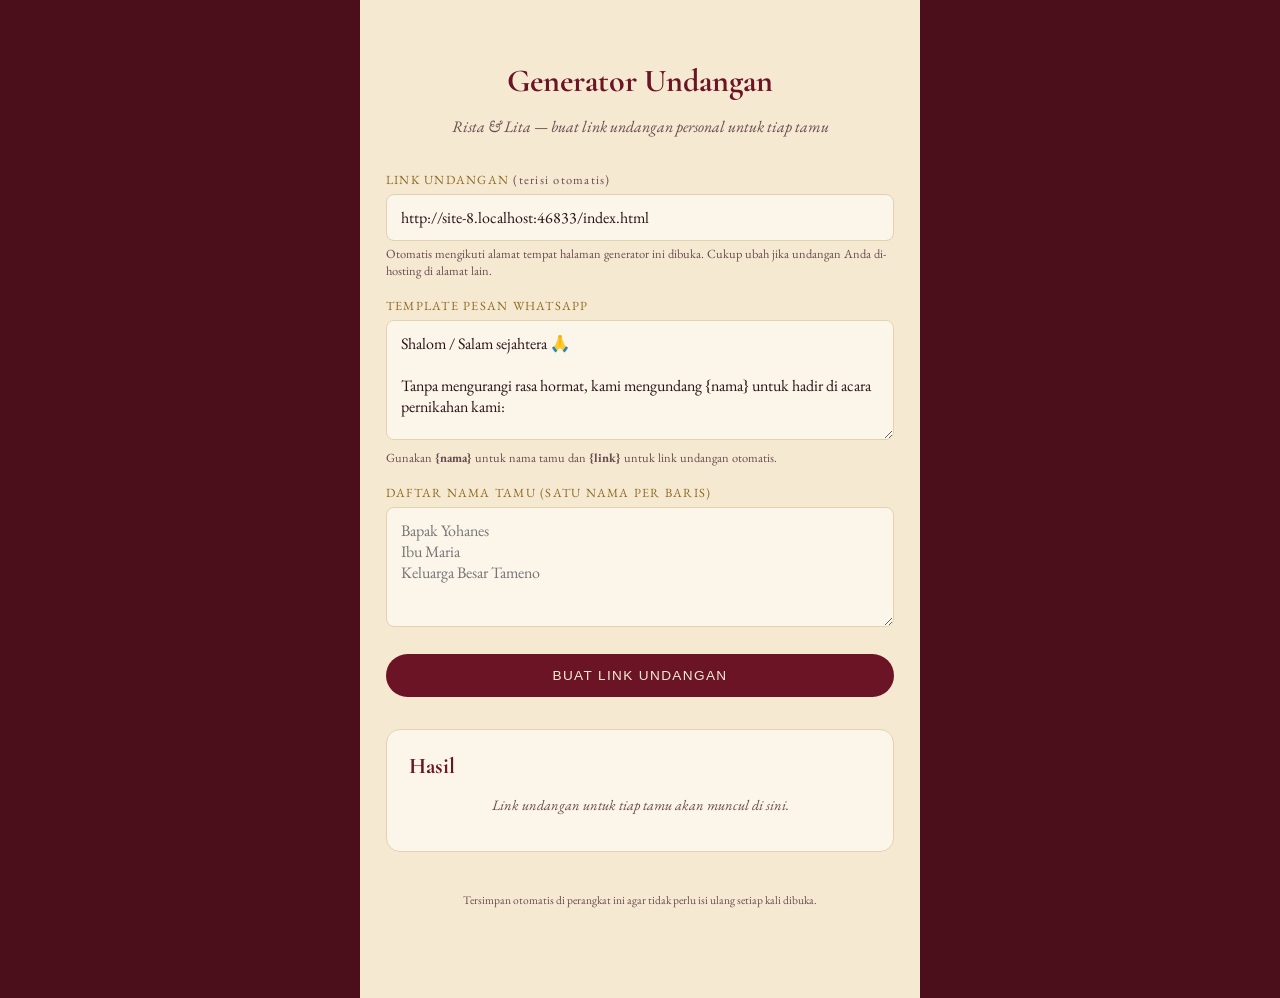
==== generator.html @ 21347a0d "Add files via upload" ====
<!DOCTYPE html>
<html lang="id">
<head>
<meta charset="UTF-8">
<meta name="viewport" content="width=device-width, initial-scale=1">
<title>Generator Undangan — Rista &amp; Lita</title>
<link rel="preconnect" href="https://fonts.googleapis.com">
<link href="https://fonts.googleapis.com/css2?family=Cormorant+Garamond:wght@600;700&family=EB+Garamond:wght@400;500&display=swap" rel="stylesheet">
<style>
  :root{
    --maroon-deep:#4A0F1A; --maroon-mid:#6B1426;
    --cream:#F5E9D2; --cream-soft:#FCF6EA; --cream-line:#E3D2B0;
    --gold:#C9A24D; --gold-bright:#EBD8A6; --gold-deep:#8F6B25;
    --ink:#2B1418; --ink-soft:#6A4B4F;
    --font-display:'Cormorant Garamond',serif; --font-body:'EB Garamond',serif;
  }
  *{ box-sizing:border-box; }
  body{
    margin:0; font-family:var(--font-body); background:var(--maroon-deep); color:var(--ink);
    min-height:100vh;
  }
  .wrap{ max-width:560px; margin:0 auto; background:var(--cream); min-height:100vh; padding:40px 26px 80px; }
  h1{ font-family:var(--font-display); text-align:center; color:var(--maroon-mid); font-size:2rem; margin-bottom:4px; }
  .sub{ text-align:center; color:var(--ink-soft); font-style:italic; margin-bottom:34px; }
  label{ font-size:.78rem; letter-spacing:.1em; text-transform:uppercase; color:var(--gold-deep); display:block; margin:18px 0 6px; }
  input, textarea{
    width:100%; font-family:var(--font-body); font-size:1rem;
    padding:12px 14px; border:1px solid var(--cream-line); border-radius:8px; background:var(--cream-soft); color:var(--ink);
  }
  textarea{ min-height:120px; resize:vertical; }
  .hint{ font-size:.78rem; color:var(--ink-soft); margin-top:4px; }
  .card{
    background:var(--cream-soft); border:1px solid var(--cream-line); border-radius:14px;
    padding:22px; margin-top:32px;
  }
  .card h2{ font-family:var(--font-display); color:var(--maroon-mid); margin:0 0 6px; font-size:1.4rem; }
  .result-list{ display:flex; flex-direction:column; gap:14px; margin-top:18px; }
  .result-item{
    background:var(--cream); border:1px solid var(--cream-line); border-radius:10px; padding:14px 16px;
  }
  .result-item .name{ font-family:var(--font-display); font-size:1.15rem; color:var(--maroon-mid); }
  .result-item .link{
    display:block; font-size:.82rem; color:var(--ink-soft); word-break:break-all; margin:6px 0 12px;
  }
  .btn-row{ display:flex; gap:8px; flex-wrap:wrap; }
  .btn{
    display:inline-flex; align-items:center; gap:8px; text-decoration:none; cursor:pointer;
    font-size:.8rem; letter-spacing:.04em; padding:9px 16px; border-radius:999px; border:1px solid transparent;
  }
  .btn-wa{ background:#25D366; color:#fff; }
  .btn-copy{ background:transparent; border-color:var(--maroon-mid); color:var(--maroon-mid); }
  .btn-copy.copied{ background:var(--gold); border-color:var(--gold); color:var(--maroon-deep); }
  .btn-generate{
    width:100%; margin-top:22px; background:var(--maroon-mid); color:var(--cream); border:none;
    padding:14px; border-radius:999px; font-size:.85rem; letter-spacing:.1em; text-transform:uppercase; cursor:pointer;
  }
  .empty{ text-align:center; color:var(--ink-soft); font-style:italic; font-size:.9rem; margin-top:16px; }
  .footer-note{ text-align:center; font-size:.72rem; color:var(--ink-soft); margin-top:40px; }
</style>
</head>
<body>
<div class="wrap">
  <h1>Generator Undangan</h1>
  <p class="sub">Rista &amp; Lita — buat link undangan personal untuk tiap tamu</p>

  <label for="baseUrl">Link Undangan <span id="autoTag" style="text-transform:none;font-weight:normal;color:var(--ink-soft);">(terisi otomatis)</span></label>
  <input id="baseUrl" type="url" placeholder="https://undangan-rista-lita.com/index.html">
  <div class="hint">Otomatis mengikuti alamat tempat halaman generator ini dibuka. Cukup ubah jika undangan Anda di-hosting di alamat lain.</div>

  <label for="waMessage">Template Pesan WhatsApp</label>
  <textarea id="waMessage">Shalom / Salam sejahtera 🙏

Tanpa mengurangi rasa hormat, kami mengundang {nama} untuk hadir di acara pernikahan kami:

*Rista & Lita*
Rabu, 14 Oktober 2026
Pemberkatan: 10.00 WITA — GMIT Mizpa Tetebudale
Resepsi: 18.00 WITA — Rumah Bpk. Yefrit Tameno (Alm.), Desa Pukdale (Tetebudale)

Berikut link undangan digital kami, mohon kiranya {nama} berkenan membuka untuk info lengkap acara:
{link}

Merupakan suatu kehormatan dan kebahagiaan bagi kami apabila {nama} berkenan hadir dan memberikan doa restu.

Terima kasih 🙏🤍</textarea>
  <div class="hint">Gunakan <b>{nama}</b> untuk nama tamu dan <b>{link}</b> untuk link undangan otomatis.</div>

  <label for="guestNames">Daftar Nama Tamu (satu nama per baris)</label>
  <textarea id="guestNames" placeholder="Bapak Yohanes&#10;Ibu Maria&#10;Keluarga Besar Tameno"></textarea>

  <button class="btn-generate" id="generateBtn" type="button">Buat Link Undangan</button>

  <div class="card">
    <h2>Hasil</h2>
    <div id="results">
      <p class="empty">Link undangan untuk tiap tamu akan muncul di sini.</p>
    </div>
  </div>

  <p class="footer-note">Tersimpan otomatis di perangkat ini agar tidak perlu isi ulang setiap kali dibuka.</p>
</div>

<script>
  // =====================================================================
  // GANTI DI SINI kalau ingin mengunci link undangan secara pasti.
  // Contoh: "https://websitesaya.github.io/Undangan_Rista_Lita/index.html"
  // Kosongkan ("") kalau ingin link dideteksi otomatis dari alamat halaman
  // generator ini dibuka (biasanya sudah benar dengan sendirinya).
  // =====================================================================
  const DEFAULT_INVITATION_URL = "";

  const baseUrlEl = document.getElementById("baseUrl");
  const waMessageEl = document.getElementById("waMessage");
  const guestNamesEl = document.getElementById("guestNames");
  const resultsEl = document.getElementById("results");
  const generateBtn = document.getElementById("generateBtn");

  // Simpan preferensi di perangkat ini (localStorage) — aman untuk file statis biasa.
  const STORAGE_KEY = "rista_lita_invite_generator_v1";

  // Deteksi otomatis link index.html berdasarkan alamat generator.html ini dibuka.
  // Contoh: https://domain.com/folder/generator.html -> https://domain.com/folder/index.html
  function detectBaseUrl(){
    const here = window.location.href.split(/[?#]/)[0]; // buang query/hash
    if (/generator\.html$/i.test(here)) {
      return here.replace(/generator\.html$/i, "index.html");
    }
    // fallback: ganti file terakhir di path dengan index.html
    return here.replace(/[^/]*$/, "index.html");
  }

  function restore(){
    let saved = {};
    try{ saved = JSON.parse(localStorage.getItem(STORAGE_KEY) || "{}"); }catch(e){}

    const autoUrl = detectBaseUrl();
    const isLocalFile = autoUrl.startsWith("file://");

    // Urutan prioritas link undangan:
    // 1) DEFAULT_INVITATION_URL kalau diisi di atas (paling pasti)
    // 2) link yang pernah diubah manual oleh pengguna
    // 3) deteksi otomatis dari alamat generator.html ini dibuka
    if (DEFAULT_INVITATION_URL) {
      baseUrlEl.value = DEFAULT_INVITATION_URL;
    } else if (saved.baseUrlIsCustom && saved.baseUrl) {
      baseUrlEl.value = saved.baseUrl;
    } else {
      baseUrlEl.value = isLocalFile ? (saved.baseUrl || "") : autoUrl;
    }
    document.getElementById("autoTag").style.display =
      (!DEFAULT_INVITATION_URL && !saved.baseUrlIsCustom && !isLocalFile) ? "inline" : "none";

    if (saved.waMessage) waMessageEl.value = saved.waMessage;
    if (saved.guestNames) guestNamesEl.value = saved.guestNames;
  }
  function persist(){
    const autoUrl = detectBaseUrl();
    localStorage.setItem(STORAGE_KEY, JSON.stringify({
      baseUrl: baseUrlEl.value,
      baseUrlIsCustom: baseUrlEl.value.trim() !== autoUrl,
      waMessage: waMessageEl.value,
      guestNames: guestNamesEl.value
    }));
    document.getElementById("autoTag").style.display = (baseUrlEl.value.trim() === autoUrl) ? "inline" : "none";
  }
  restore();

  generateBtn.addEventListener("click", () => {
    persist();
    const base = baseUrlEl.value.trim();
    const template = waMessageEl.value;
    const names = guestNamesEl.value.split("\n").map(n => n.trim()).filter(Boolean);

    if (!base) { alert("Isi dulu link undangan (base URL) di atas."); return; }
    if (!names.length) { alert("Isi minimal satu nama tamu."); return; }

    resultsEl.innerHTML = names.map((name, i) => {
      const link = `${base}${base.includes("?") ? "&" : "?"}to=${encodeURIComponent(name)}`;
      const text = template.replaceAll("{nama}", name).replaceAll("{link}", link);
      const waLink = `https://wa.me/?text=${encodeURIComponent(text)}`;
      return `
        <div class="result-item">
          <div class="name">${name}</div>
          <span class="link" id="link-${i}">${link}</span>
          <div class="btn-row">
            <a class="btn btn-wa" href="${waLink}" target="_blank" rel="noopener">
              <svg width="15" height="15" viewBox="0 0 24 24" fill="currentColor"><path d="M12.04 2C6.58 2 2.13 6.45 2.13 11.91c0 1.75.46 3.45 1.32 4.95L2 22l5.29-1.39a9.9 9.9 0 004.75 1.21h.01c5.46 0 9.9-4.45 9.9-9.91C21.96 6.45 17.5 2 12.04 2zm5.8 14.14c-.24.68-1.4 1.32-1.93 1.4-.5.08-1.12.11-1.8-.11a10.6 10.6 0 01-1.9-.71c-1.9-.83-3.36-2.35-4.28-3.62-.5-.68-.85-1.5-.85-2.34 0-.82.42-1.5.86-1.94.2-.2.44-.24.6-.24h.44c.15 0 .35-.02.53.42.2.5.68 1.73.74 1.86.06.13.1.28.02.44-.08.16-.13.26-.26.4-.13.13-.27.3-.38.4-.13.13-.27.27-.12.53.15.26.68 1.1 1.46 1.79 1 .89 1.85 1.16 2.11 1.29.26.13.42.11.57-.07.16-.18.68-.79.86-1.06.18-.27.36-.22.6-.13.26.08 1.6.75 1.87.89.26.13.44.2.5.31.06.13.06.71-.18 1.39z"/></svg>
              Bagikan via WhatsApp
            </a>
            <button class="btn btn-copy" onclick="copyLink('${link.replace(/'/g,"\\'")}', this)">Salin Link</button>
          </div>
        </div>`;
    }).join("");
  });

  function copyLink(link, btn){
    navigator.clipboard.writeText(link).then(() => {
      const original = btn.textContent;
      btn.textContent = "Tersalin!";
      btn.classList.add("copied");
      setTimeout(() => { btn.textContent = original; btn.classList.remove("copied"); }, 1600);
    });
  }

  [baseUrlEl, waMessageEl, guestNamesEl].forEach(el => el.addEventListener("change", persist));
</script>
</body>
</html>
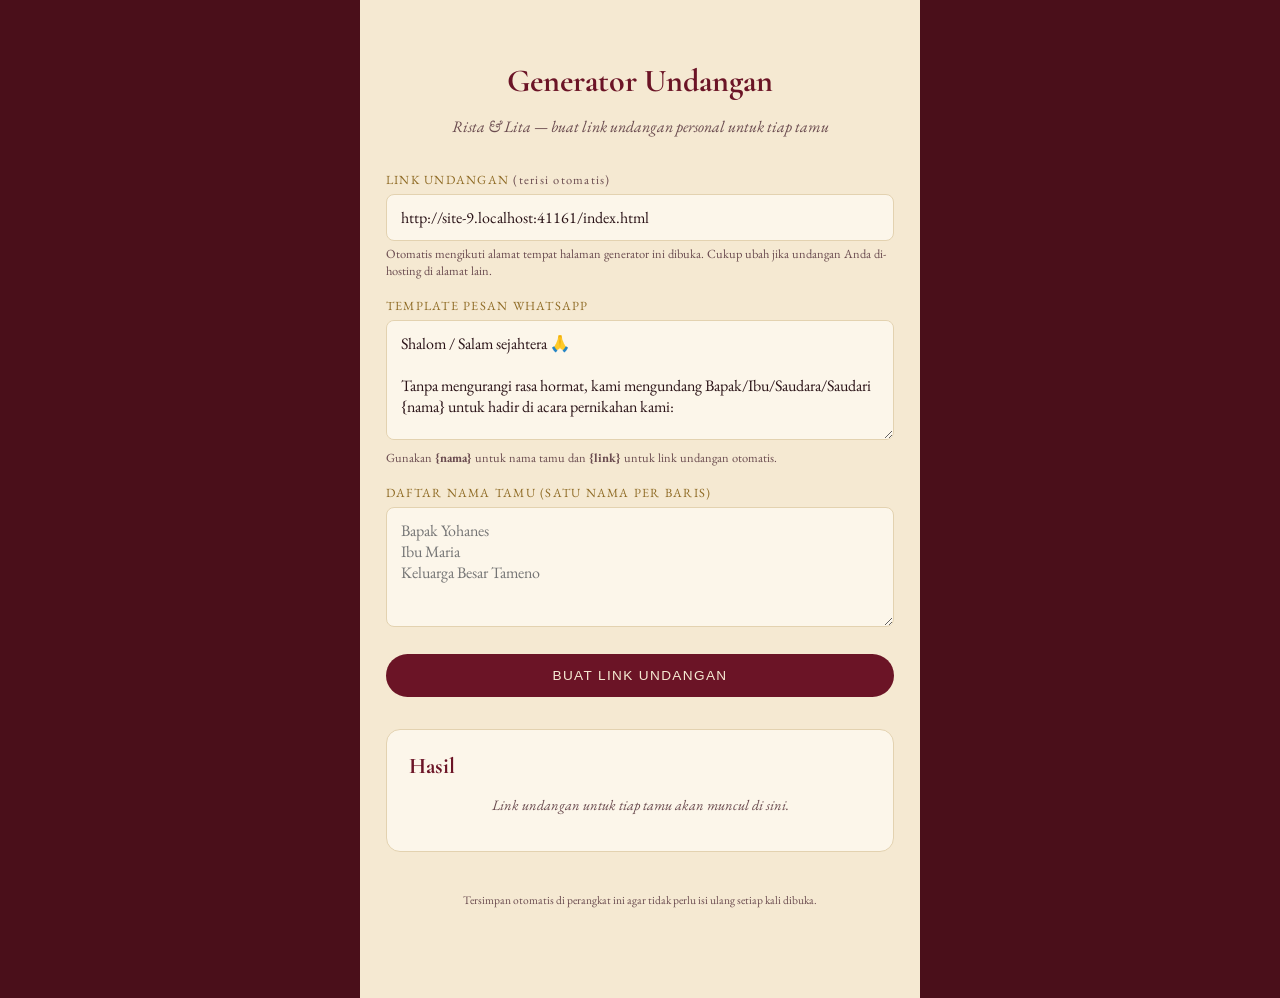
==== commit f4ef8328: "Update generator.html" ====
--- a/generator.html
+++ b/generator.html
@@ -70,7 +70,7 @@
   <label for="waMessage">Template Pesan WhatsApp</label>
   <textarea id="waMessage">Shalom / Salam sejahtera 🙏
 
-Tanpa mengurangi rasa hormat, kami mengundang {nama} untuk hadir di acara pernikahan kami:
+Tanpa mengurangi rasa hormat, kami mengundang Bapak/Ibu/Saudara/Saudari {nama} untuk hadir di acara pernikahan kami:
 
 *Rista & Lita*
 Rabu, 14 Oktober 2026
